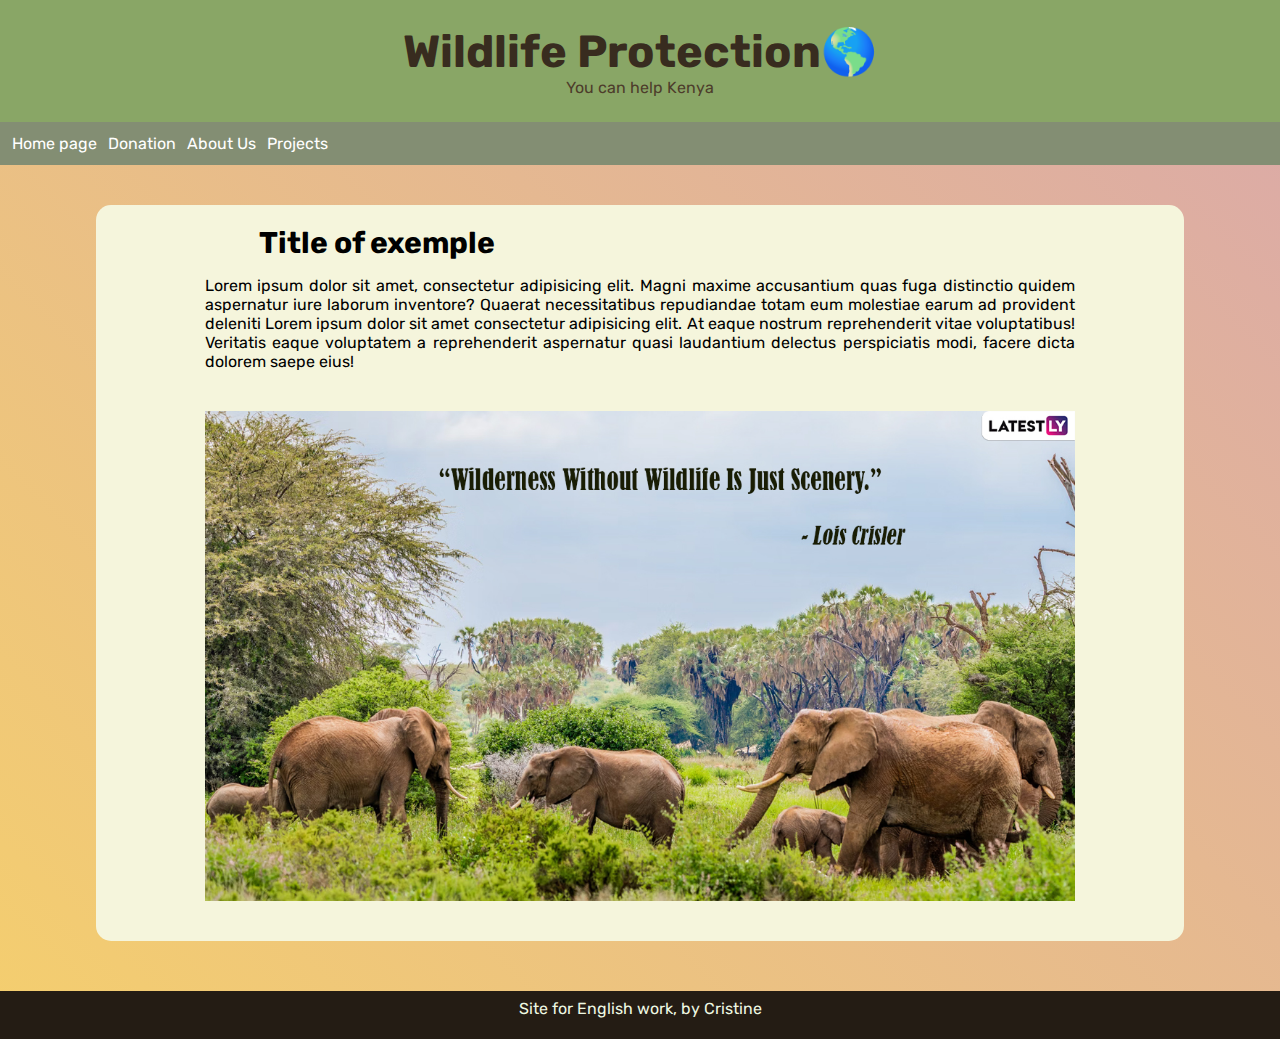
==== index.html @ 5b29a41e "Add files via upload" ====
<!DOCTYPE html>
<html lang="en">
<head>
    <meta charset="UTF-8">
    <meta name="viewport" content="width=device-width, initial-scale=1.0">
    <title>Kenya WildLife</title>
    <link rel="stylesheet" href="style.css">

    <link rel="preconnect" href="https://fonts.googleapis.com">
    <link rel="preconnect" href="https://fonts.gstatic.com" crossorigin>
    <link href="https://fonts.googleapis.com/css2?family=Rubik:wght@400;700&display=swap" rel="stylesheet">

</head>
<body>
    <header>
        <h1>Wildlife Protection&#127758;</h1>
        <p>You can help Kenya</p>
    </header>
    <nav>
        <a href="index.html">Home page</a>
        <a href="donation.html">Donation</a>
        <a href="">About Us</a>
        <a href="#">Projects</a>
    </nav>
    
    <main>
        <article>
            <h2>Title of exemple</h2>
            <p>Lorem ipsum dolor sit amet, consectetur adipisicing elit. Magni maxime accusantium quas fuga distinctio quidem aspernatur iure laborum inventore? Quaerat necessitatibus repudiandae totam eum molestiae earum ad provident deleniti Lorem ipsum dolor sit amet consectetur adipisicing elit. At eaque nostrum reprehenderit vitae voluptatibus! Veritatis eaque voluptatem a reprehenderit aspernatur quasi laudantium delectus perspiciatis modi, facere dicta dolorem saepe eius!</p>

            <img src="imagem_01.jpg" alt="animals in forest">
        </article>

        <footer>
            <p>Site for English work, by Cristine</p>
        </footer>
    </main>
</body>
</html>
---- style.css ----
@charset "UTF-8";
*{
    margin: 0;
    padding: 0;   
    font-family: 'Rubik', sans-serif;
}
/*Corpo */
body{
    background-image: linear-gradient(45deg, #eca90091, rgba(165, 42, 42, 0.402));
}


/*Cabeçalho*/
header{
    padding: 25px;
    background-color: #89A666;
}
header h1{
    color: #382c1f;
    font-size: 45px;
    text-align: center;
    font-weight: bold;
}
header p{
    color: #4d3d2b;
    text-align: center;
}

/*Manu*/

nav{
    background-color: #838E73;
    padding: 12px;
    margin-bottom: 40px;
}
nav a{
    text-decoration: none;
    color: white;
    display: inline-block;
    text-align: right;
    transition-duration: 700ms;
    padding-right: 7px;
}

nav a:hover{
    transition-duration: 500ms;
    color: #72583D;
}

/*Texto Principal(conteudo)*/
main{
    height: 100%;

}
article{
    text-align: center;
    background-color: beige;
    width: 85%;
    margin: auto;
    border-radius: 15px;
    padding-bottom: 20px;
}
article h2{
    padding-top: 20px;
    padding-left: 15%;
    text-align: left;
    font-size: 30px;
    font-weight: bold;
}
article p {
    max-width: 80%;
    text-align: justify ;
    padding: 15px;
    margin: auto;
}

article img{
    padding-top: 25px;
    width: 80%;
    display: block;
    margin: auto;
    margin-bottom: 20px;
}

/*Rodapé*/
footer{
    margin-top: 50px;
    background-color: #241c14;
    bottom: 0;
    width: 100%;
    height: 3rem;  
}
footer p {
    color: #eef8e2;
    text-align: center;
    padding-top: 8px;
}
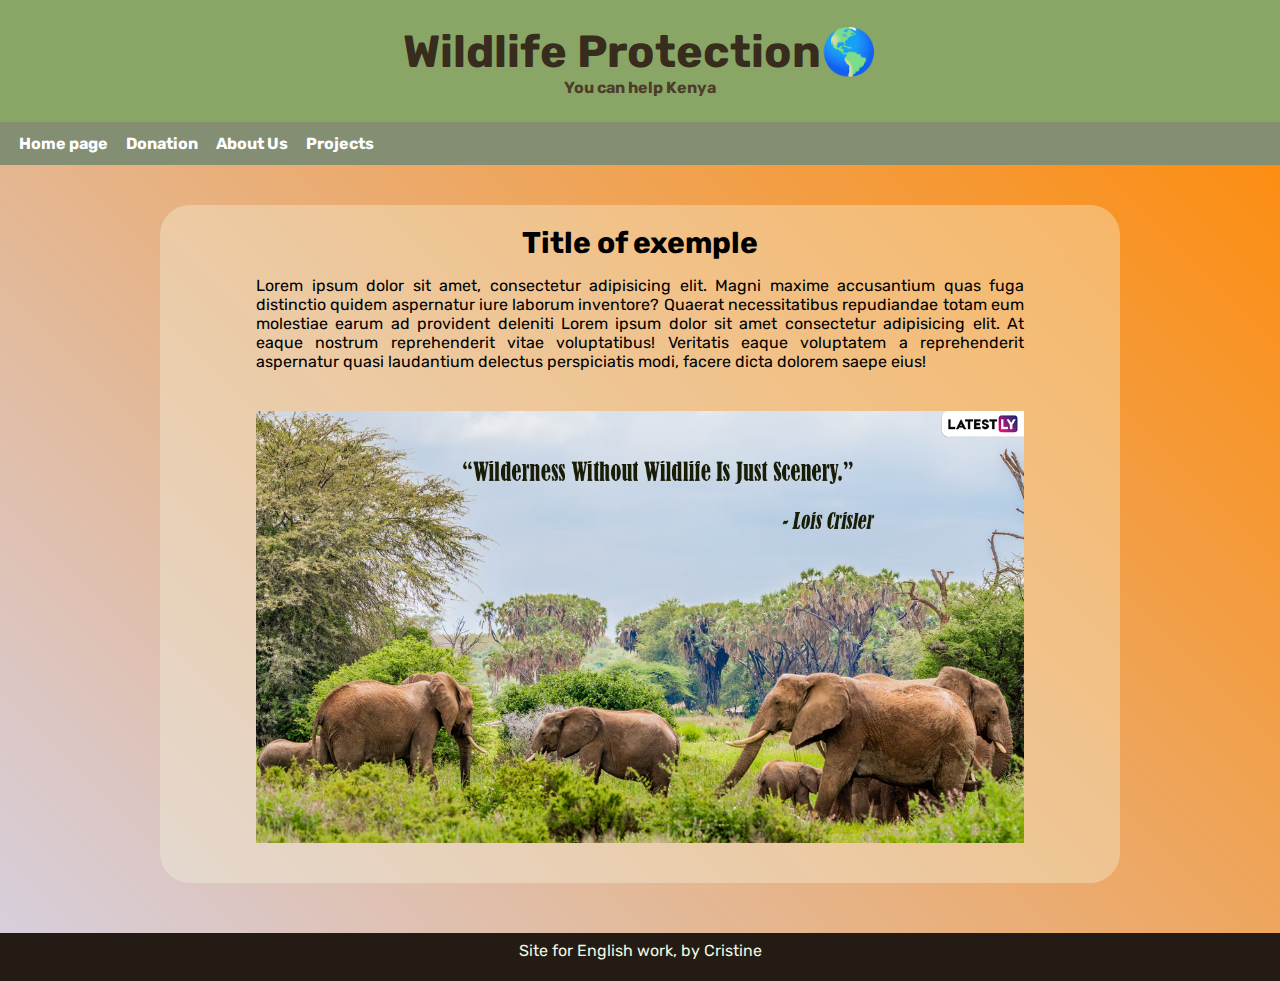
==== commit debcb7be: "Update index.html" ====
--- a/index.html
+++ b/index.html
@@ -14,7 +14,7 @@
 <body>
     <header>
         <h1>Wildlife Protection&#127758;</h1>
-        <p>You can help Kenya</p>
+        <p><b>You can help Kenya</b></p>
     </header>
     <nav>
         <a href="index.html">Home page</a>
@@ -36,4 +36,4 @@
         </footer>
     </main>
 </body>
-</html>+</html>
--- a/style.css
+++ b/style.css
@@ -6,7 +6,7 @@
 }
 /*Corpo */
 body{
-    background-image: linear-gradient(45deg, #eca90091, rgba(165, 42, 42, 0.402));
+    background-image: linear-gradient(45deg, #d6d0e1, rgb(255, 136, 1));
 }
 
 
@@ -34,17 +34,22 @@
     margin-bottom: 40px;
 }
 nav a{
+    
+    padding-inline: 7px;
     text-decoration: none;
+    font-weight: bold;
     color: white;
     display: inline-block;
-    text-align: right;
+    text-align: center;
     transition-duration: 700ms;
     padding-right: 7px;
 }
 
 nav a:hover{
-    transition-duration: 500ms;
-    color: #72583D;
+    transition-duration: 700ms;
+    color: #4b361f;
+    
+
 }
 
 /*Texto Principal(conteudo)*/
@@ -54,16 +59,15 @@
 }
 article{
     text-align: center;
-    background-color: beige;
-    width: 85%;
+    background-color: rgba(245, 245, 220, 0.368);
+    width: 75%;
     margin: auto;
-    border-radius: 15px;
+    border-radius: 30px;
     padding-bottom: 20px;
 }
 article h2{
     padding-top: 20px;
-    padding-left: 15%;
-    text-align: left;
+    text-align: center;
     font-size: 30px;
     font-weight: bold;
 }
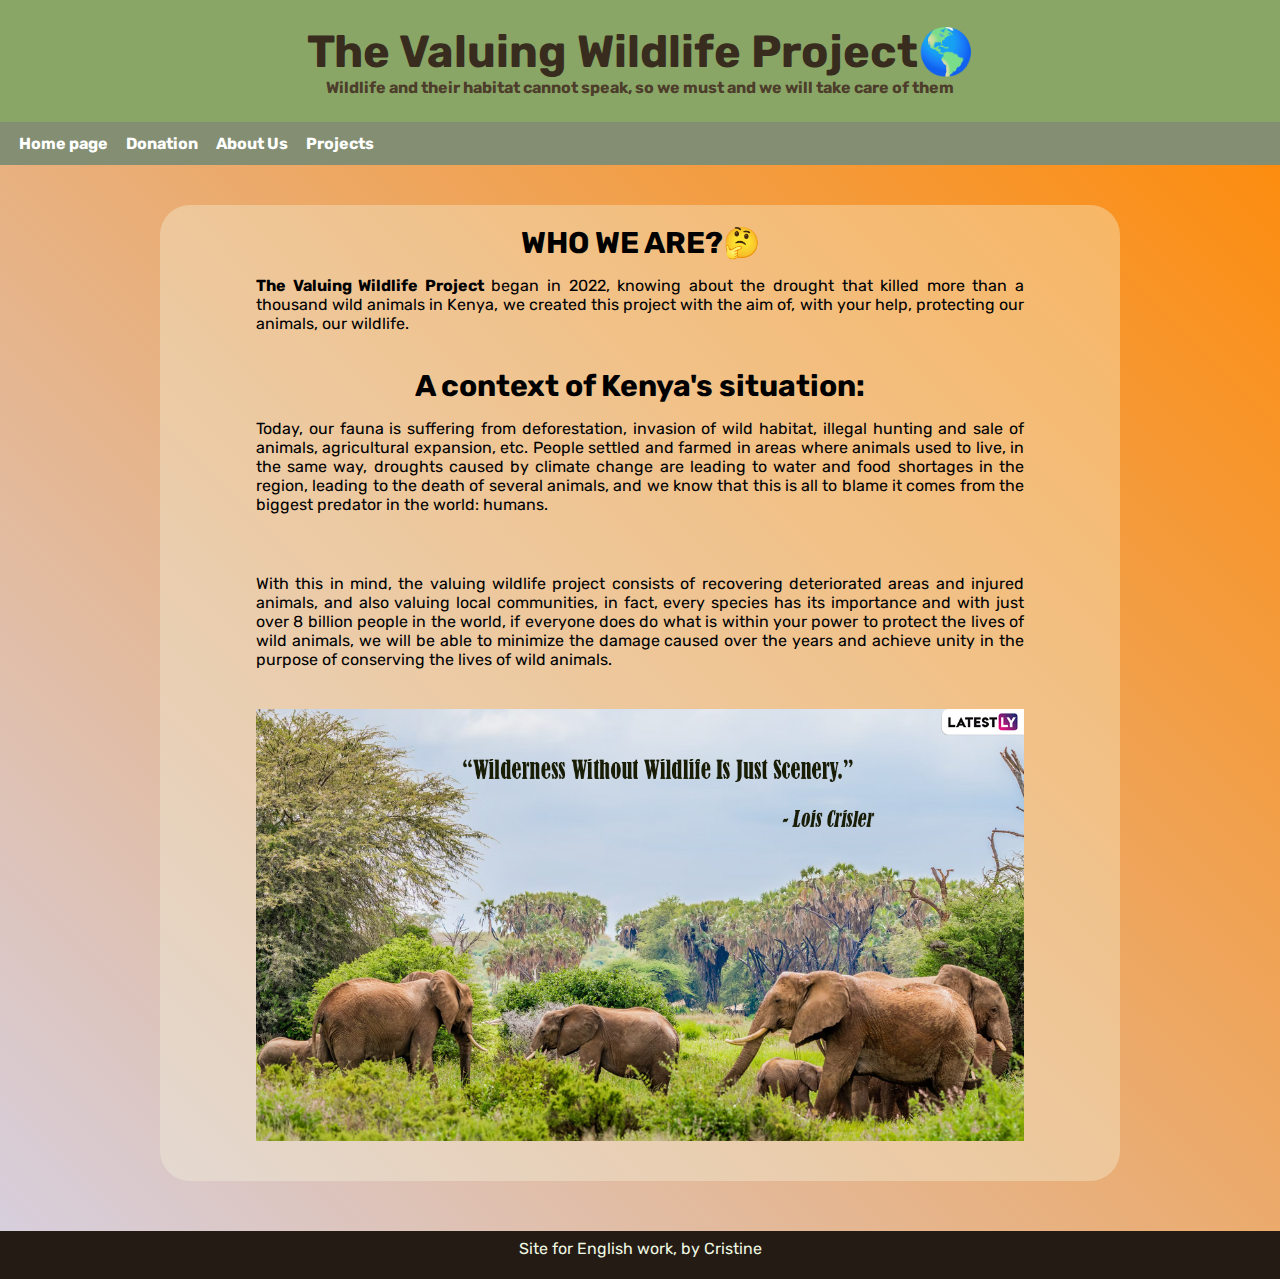
==== commit 55368a20: "Update index.html" ====
--- a/index.html
+++ b/index.html
@@ -5,6 +5,7 @@
     <meta name="viewport" content="width=device-width, initial-scale=1.0">
     <title>Kenya WildLife</title>
     <link rel="stylesheet" href="style.css">
+    <link rel="shortcut icon" href="icone.png" type="image/x-icon">
 
     <link rel="preconnect" href="https://fonts.googleapis.com">
     <link rel="preconnect" href="https://fonts.gstatic.com" crossorigin>
@@ -13,8 +14,8 @@
 </head>
 <body>
     <header>
-        <h1>Wildlife Protection&#127758;</h1>
-        <p><b>You can help Kenya</b></p>
+        <h1>The Valuing Wildlife Project&#127758;</h1>
+        <p><b>Wildlife and their habitat cannot speak, so we must and we will take care of them</b></p>
     </header>
     <nav>
         <a href="index.html">Home page</a>
@@ -25,8 +26,18 @@
     
     <main>
         <article>
-            <h2>Title of exemple</h2>
-            <p>Lorem ipsum dolor sit amet, consectetur adipisicing elit. Magni maxime accusantium quas fuga distinctio quidem aspernatur iure laborum inventore? Quaerat necessitatibus repudiandae totam eum molestiae earum ad provident deleniti Lorem ipsum dolor sit amet consectetur adipisicing elit. At eaque nostrum reprehenderit vitae voluptatibus! Veritatis eaque voluptatem a reprehenderit aspernatur quasi laudantium delectus perspiciatis modi, facere dicta dolorem saepe eius!</p>
+            <h2>WHO WE ARE?&#x1F914</h2>
+            <p><b>The Valuing Wildlife Project</b> began in 2022, knowing about the drought that killed more than a thousand wild animals in Kenya, we created this project with the aim of, with your help, protecting our animals, our wildlife.</p>
+
+            <h2>A context of Kenya's situation:</h2>
+            <p>
+                Today, our fauna is suffering from deforestation, invasion of wild habitat, illegal hunting and sale of animals, agricultural expansion, etc. People settled and farmed in areas where animals used to live, in the same way, droughts caused by climate change are leading to water and food shortages in the region, leading to the death of several animals, and we know that this is all to blame it comes from the biggest predator in the world: humans.
+            </p>
+                
+            <p></p>
+            
+            <p>With this in mind, the valuing wildlife project consists of recovering deteriorated areas and injured animals, and also valuing local communities, in fact, every species has its importance and with just over 8 billion people in the world, if everyone does do what is within your power to protect the lives of wild animals, we will be able to minimize the damage caused over the years and achieve unity in the purpose of conserving the lives of wild animals.
+            </p>
 
             <img src="imagem_01.jpg" alt="animals in forest">
         </article>
